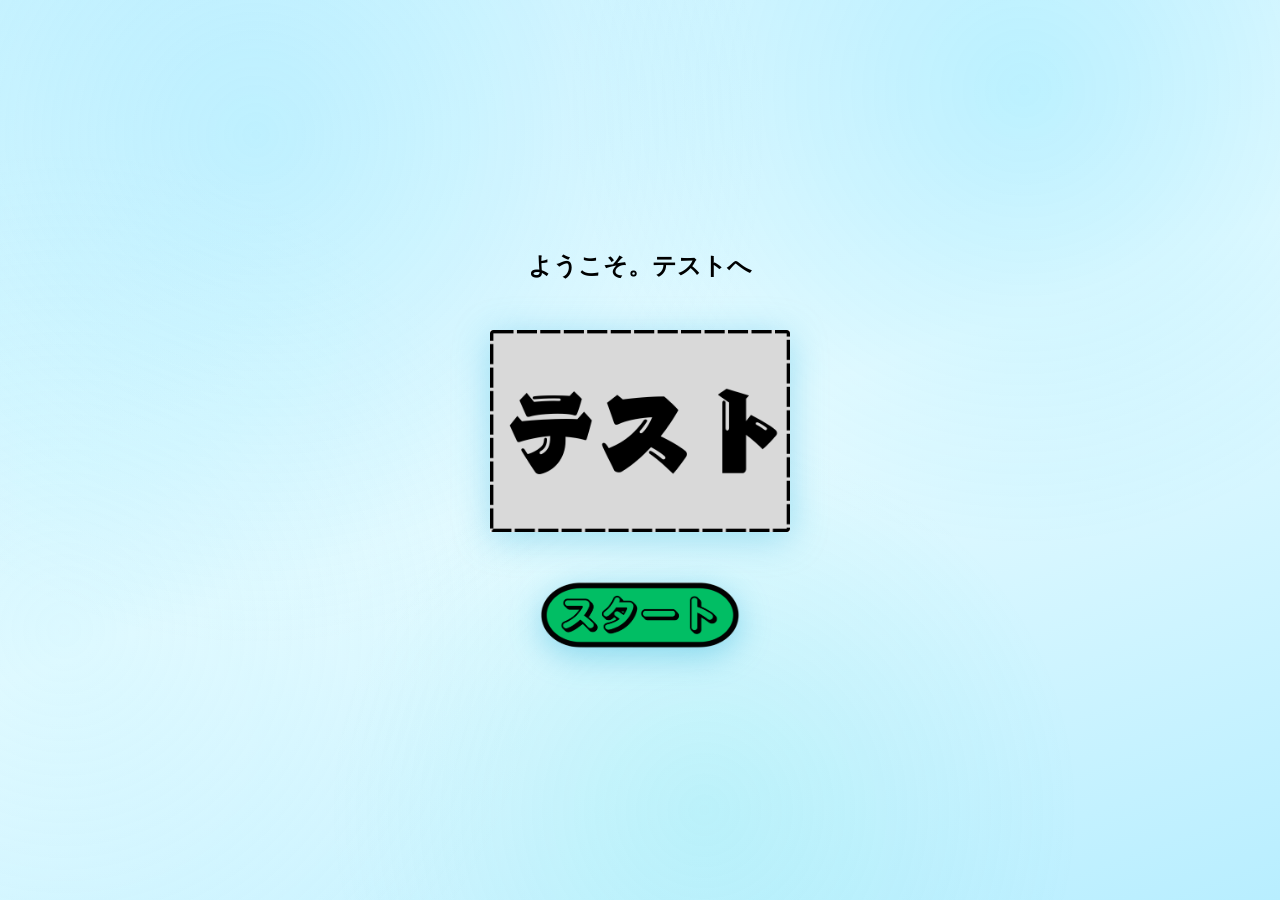
==== CHO122211/index.html @ 6595b1ba "Add files via upload" ====
<!DOCTYPE html>
<html lang="ja">
<head>
<meta charset="UTF-8">
<meta name="viewport" content="width=device-width, initial-scale=1.0, viewport-fit=cover">
<title>POPI TEST</title>

<h2 class="stage-title">ようこそ。テストへ</h2>

<style>
  * {
    box-sizing: border-box;
    margin: 0;
    padding: 0;
    -webkit-tap-highlight-color: transparent;
    -webkit-user-select: none;
    user-select: none;
  }

  html, body {
    height: 100dvh;
    overflow: hidden;
  }

  body {
    font-family: "Hiragino Maru Gothic ProN", "Hiragino Kaku Gothic ProN", "Meiryo", sans-serif;
    background: linear-gradient(160deg, #d0f4ff 0%, #e8fbff 50%, #b8eeff 100%);
    display: flex;
    flex-direction: column;
    justify-content: center;
    align-items: center;
    gap: 48px;
  }

  /* 背景の光彩 */
  body::before {
    content: '';
    position: fixed;
    inset: 0;
    background:
      radial-gradient(circle at 20% 15%, rgba(100,220,255,0.22) 0%, transparent 40%),
      radial-gradient(circle at 80% 10%, rgba(0,200,255,0.16) 0%, transparent 35%),
      radial-gradient(circle at 55% 90%, rgba(80,230,220,0.14) 0%, transparent 35%),
      radial-gradient(circle at 5%  70%, rgba(160,240,255,0.16) 0%, transparent 35%);
    pointer-events: none;
    z-index: 0;
  }
  body > * { position: relative; z-index: 1; }

  /* ===== タイトル ===== */
  .title {
    width: min(300px, 75vw);
    filter: drop-shadow(0 6px 18px rgba(0,160,210,0.30));
    animation: float 3s ease-in-out infinite;
  }

  /* ===== スタートボタン ===== */
  .start {
    width: min(200px, 55vw);
    cursor: pointer;
    filter: drop-shadow(0 8px 16px rgba(0,160,210,0.35));
    transition: transform 0.12s;
    animation: float 2.8s ease-in-out infinite;
  }

  .start:active {
    transform: scale(0.92);
    filter: drop-shadow(0 4px 8px rgba(0,160,210,0.25));
  }

  /* ===== ふわふわ ===== */
  @keyframes float {
    0%, 100% { transform: translateY(0); }
    50%       { transform: translateY(-7px); }
  }
</style>
</head>

<body>

<img src="pic/TEST-rogo.png" alt="タイトル" class="title">
<img src="pic/start.png"    alt="スタート" class="start"
     onclick="location.href='test-ser.html'">

</body>
</html>
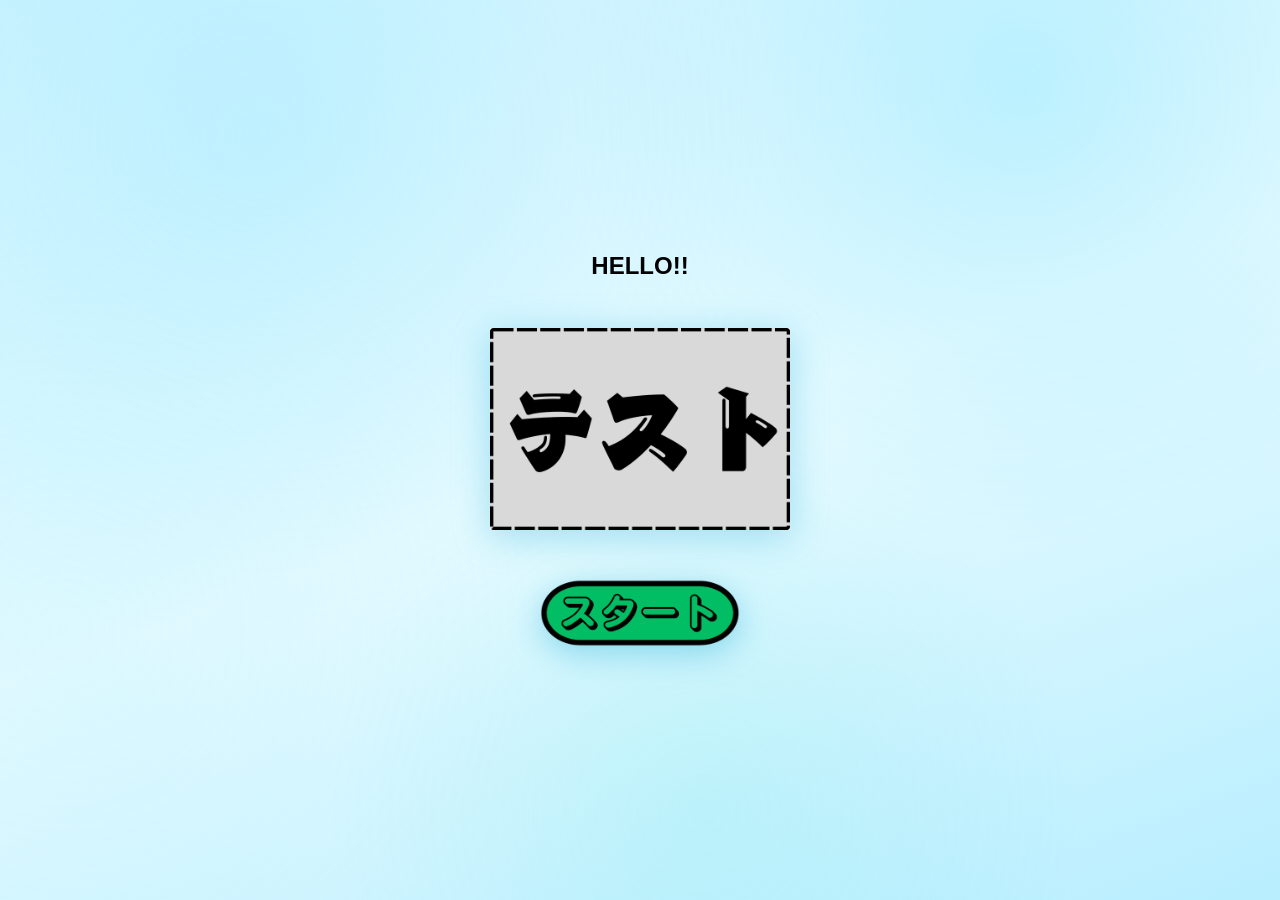
==== commit 9f4440c0: "Update index.html" ====
--- a/CHO122211/index.html
+++ b/CHO122211/index.html
@@ -3,9 +3,9 @@
 <head>
 <meta charset="UTF-8">
 <meta name="viewport" content="width=device-width, initial-scale=1.0, viewport-fit=cover">
-<title>POPI TEST</title>
+<title>title</title>
 
-<h2 class="stage-title">ようこそ。テストへ</h2>
+<h2 class="stage-title">HELLO!!</h2>
 
 <style>
   * {
@@ -83,4 +83,4 @@
      onclick="location.href='test-ser.html'">
 
 </body>
-</html>+</html>
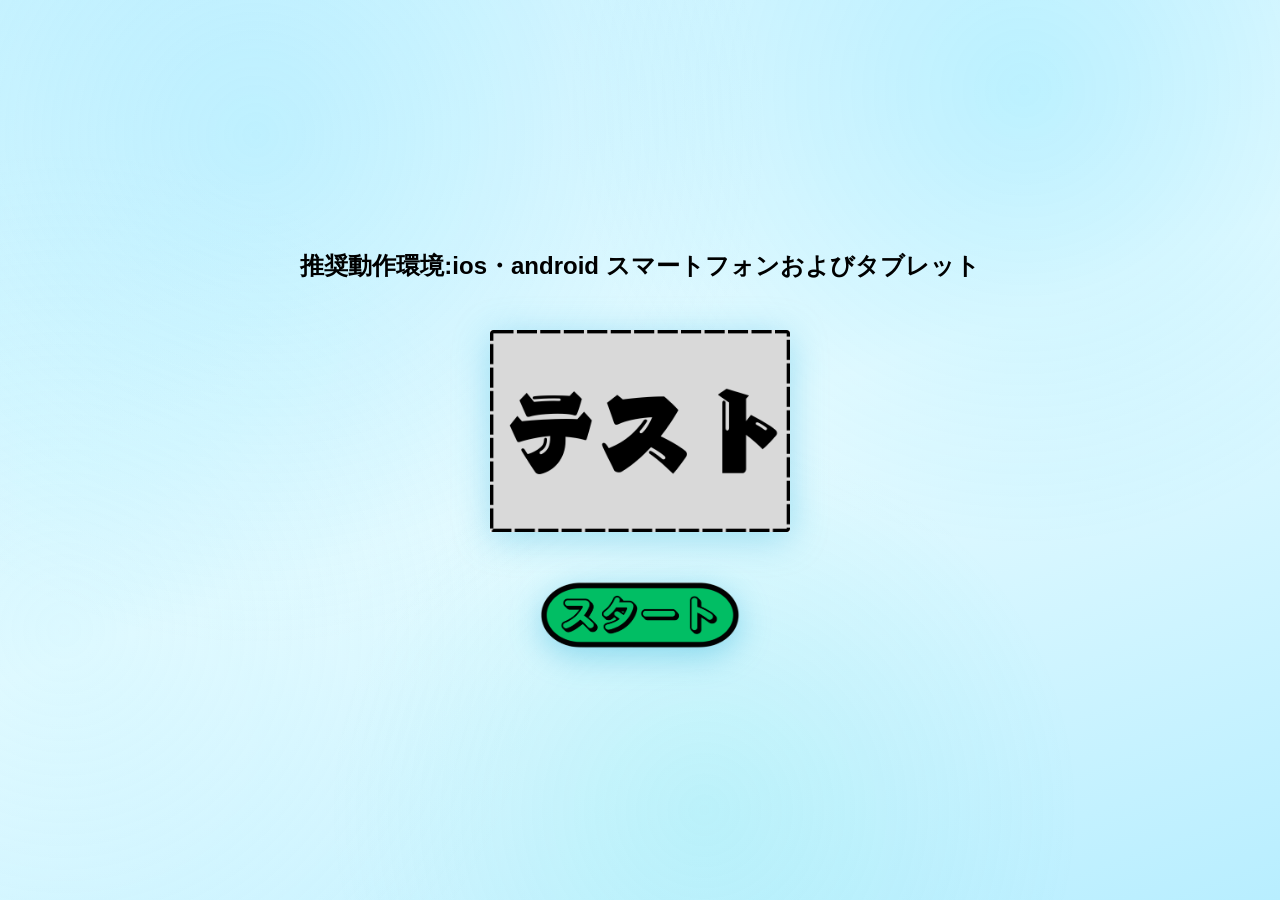
==== commit 0656488e: "index.html を更新" ====
--- a/CHO122211/index.html
+++ b/CHO122211/index.html
@@ -1,86 +1 @@
-<!DOCTYPE html>
-<html lang="ja">
-<head>
-<meta charset="UTF-8">
-<meta name="viewport" content="width=device-width, initial-scale=1.0, viewport-fit=cover">
-<title>title</title>
-
-<h2 class="stage-title">HELLO!!</h2>
-
-<style>
-  * {
-    box-sizing: border-box;
-    margin: 0;
-    padding: 0;
-    -webkit-tap-highlight-color: transparent;
-    -webkit-user-select: none;
-    user-select: none;
-  }
-
-  html, body {
-    height: 100dvh;
-    overflow: hidden;
-  }
-
-  body {
-    font-family: "Hiragino Maru Gothic ProN", "Hiragino Kaku Gothic ProN", "Meiryo", sans-serif;
-    background: linear-gradient(160deg, #d0f4ff 0%, #e8fbff 50%, #b8eeff 100%);
-    display: flex;
-    flex-direction: column;
-    justify-content: center;
-    align-items: center;
-    gap: 48px;
-  }
-
-  /* 背景の光彩 */
-  body::before {
-    content: '';
-    position: fixed;
-    inset: 0;
-    background:
-      radial-gradient(circle at 20% 15%, rgba(100,220,255,0.22) 0%, transparent 40%),
-      radial-gradient(circle at 80% 10%, rgba(0,200,255,0.16) 0%, transparent 35%),
-      radial-gradient(circle at 55% 90%, rgba(80,230,220,0.14) 0%, transparent 35%),
-      radial-gradient(circle at 5%  70%, rgba(160,240,255,0.16) 0%, transparent 35%);
-    pointer-events: none;
-    z-index: 0;
-  }
-  body > * { position: relative; z-index: 1; }
-
-  /* ===== タイトル ===== */
-  .title {
-    width: min(300px, 75vw);
-    filter: drop-shadow(0 6px 18px rgba(0,160,210,0.30));
-    animation: float 3s ease-in-out infinite;
-  }
-
-  /* ===== スタートボタン ===== */
-  .start {
-    width: min(200px, 55vw);
-    cursor: pointer;
-    filter: drop-shadow(0 8px 16px rgba(0,160,210,0.35));
-    transition: transform 0.12s;
-    animation: float 2.8s ease-in-out infinite;
-  }
-
-  .start:active {
-    transform: scale(0.92);
-    filter: drop-shadow(0 4px 8px rgba(0,160,210,0.25));
-  }
-
-  /* ===== ふわふわ ===== */
-  @keyframes float {
-    0%, 100% { transform: translateY(0); }
-    50%       { transform: translateY(-7px); }
-  }
-</style>
-</head>
-
-<body>
-
-<img src="pic/TEST-rogo.png" alt="タイトル" class="title">
-<img src="pic/start.png"    alt="スタート" class="start"
-     onclick="location.href='test-ser.html'">
-
-</body>
-</html>
+<!-- Downloading, copying, and modification of this code is strictly prohibited. --><!DOCTYPE html><html lang="ja"><head><meta charset="UTF-8"><meta name="viewport" content="width=device-width, initial-scale=1.0, viewport-fit=cover"><title>title</title><h2 class="stage-title">推奨動作環境:ios・android スマートフォンおよびタブレット</h2><style>*{box-sizing:border-box;margin:0;padding:0;-webkit-tap-highlight-color:transparent;-webkit-user-select:none;user-select:none}html,body{height:100dvh;overflow:hidden}body{font-family:"Hiragino Maru Gothic ProN","Hiragino Kaku Gothic ProN","Meiryo",sans-serif;background:linear-gradient(160deg,#d0f4ff 0%,#e8fbff 50%,#b8eeff 100%);display:flex;flex-direction:column;justify-content:center;align-items:center;gap:48px}body::before{content:'';position:fixed;inset:0;background:radial-gradient(circle at 20% 15%,rgba(100,220,255,0.22) 0%,transparent 40%),radial-gradient(circle at 80% 10%,rgba(0,200,255,0.16) 0%,transparent 35%),radial-gradient(circle at 55% 90%,rgba(80,230,220,0.14) 0%,transparent 35%),radial-gradient(circle at 5% 70%,rgba(160,240,255,0.16) 0%,transparent 35%);pointer-events:none;z-index:0}body>*{position:relative;z-index:1}.title{width:min(300px,75vw);filter:drop-shadow(0 6px 18px rgba(0,160,210,0.30));animation:float 3s ease-in-out infinite}.start{width:min(200px,55vw);cursor:pointer;filter:drop-shadow(0 8px 16px rgba(0,160,210,0.35));transition:transform .12s;animation:float 2.8s ease-in-out infinite}.start:active{transform:scale(.92);filter:drop-shadow(0 4px 8px rgba(0,160,210,0.25))}@keyframes float{0%,100%{transform:translateY(0)}50%{transform:translateY(-7px)}}</style></head><body><img src="pic/TEST-rogo.png" alt="タイトル" class="title"><img src="pic/start.png" alt="スタート" class="start" onclick="location.href='test-ser.html'"></body></html>
